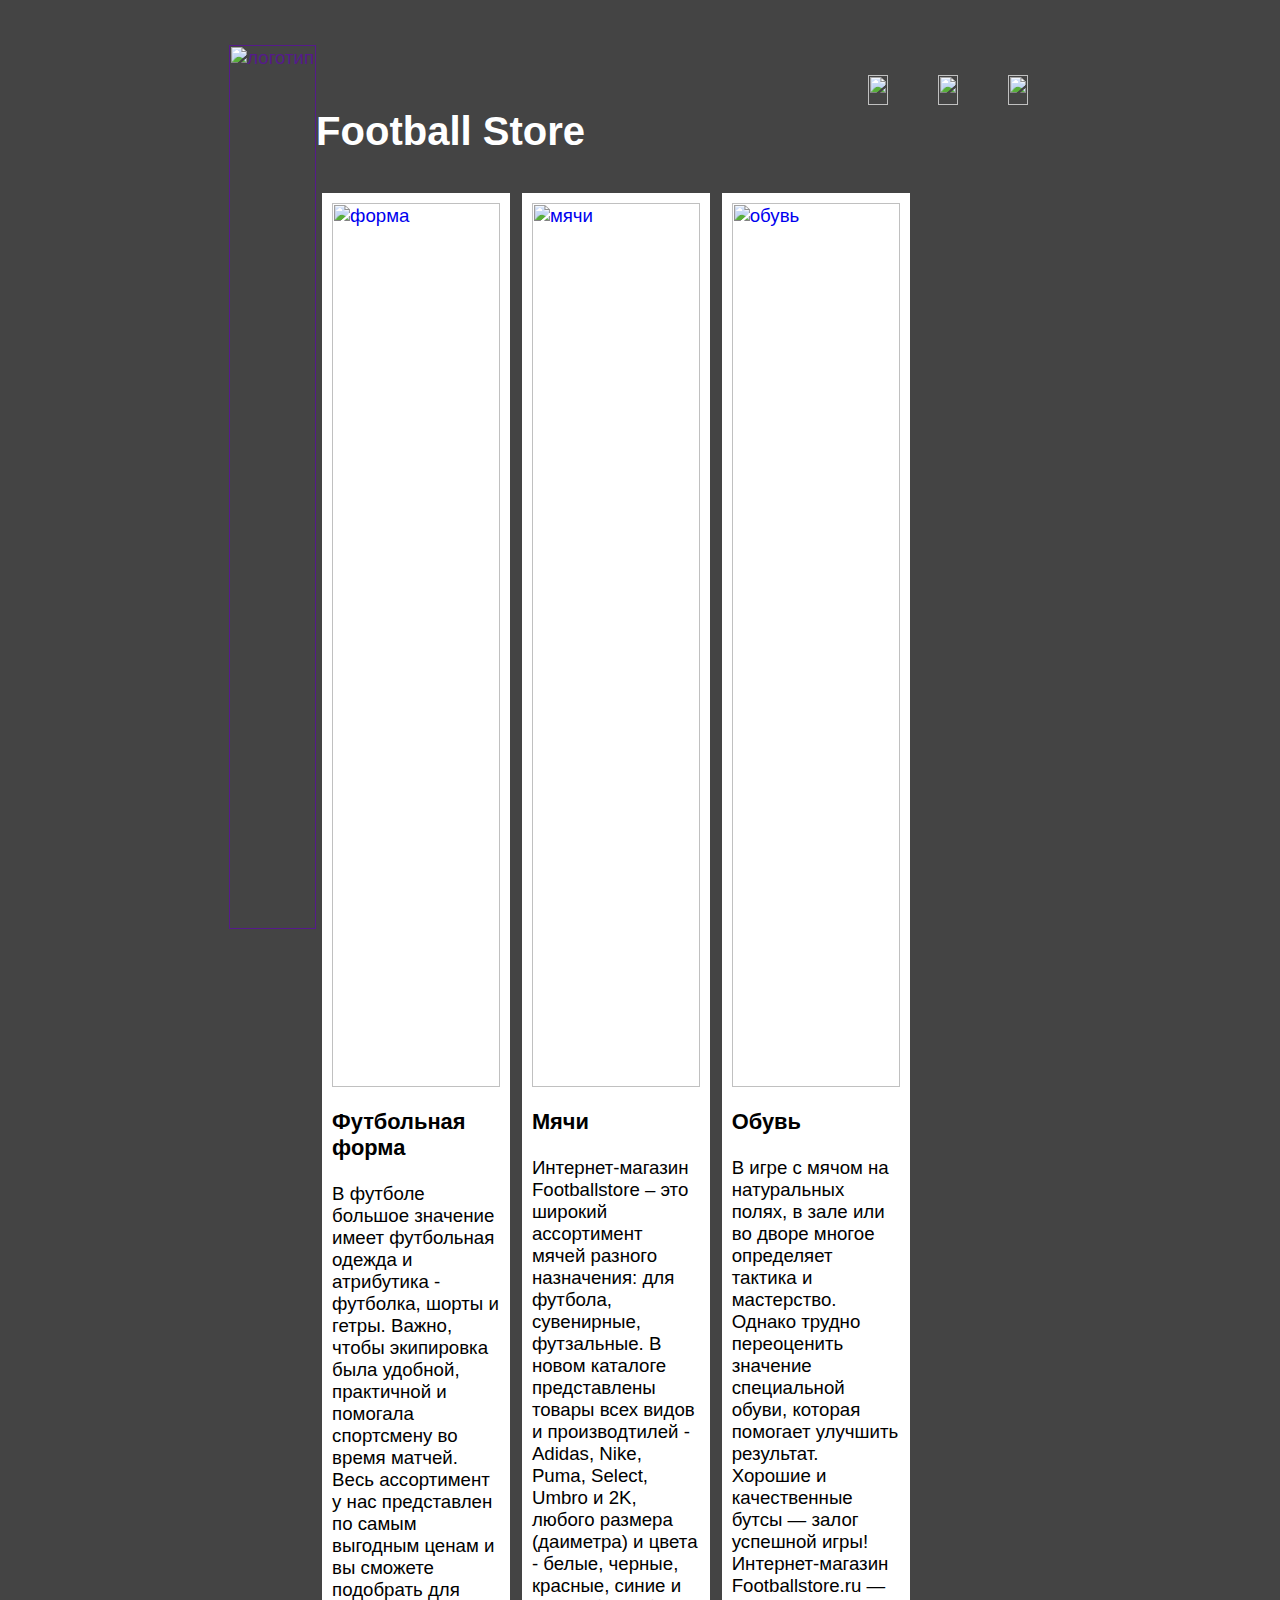
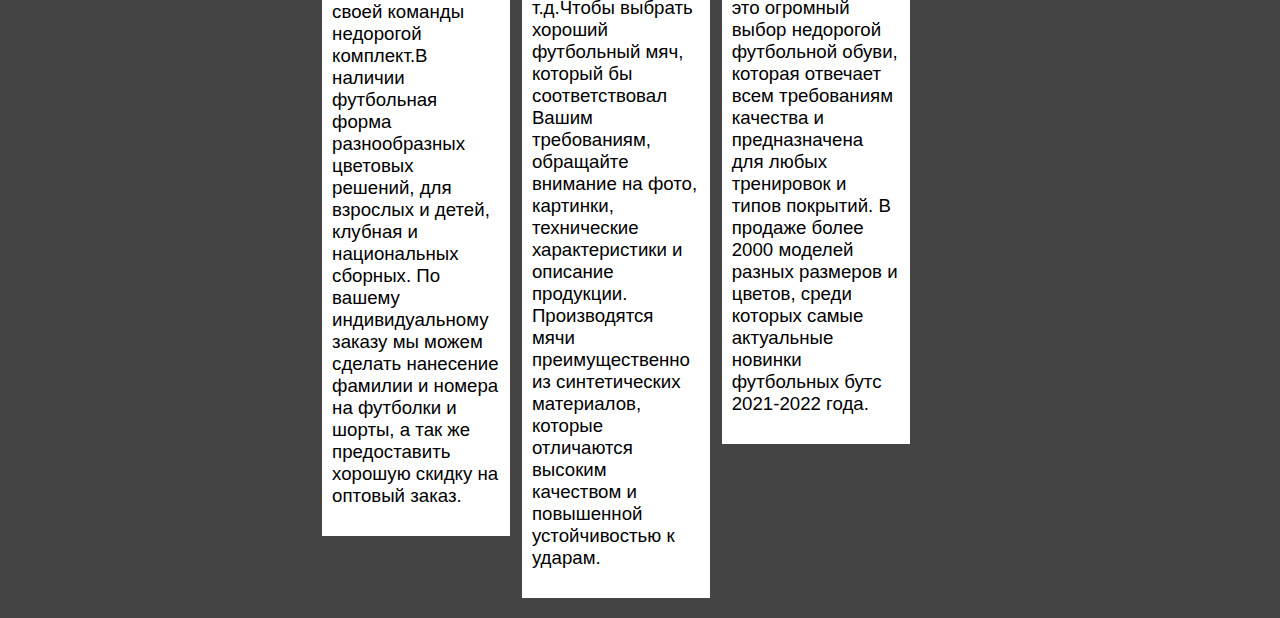
==== index.html @ 66c470af "Add files via upload" ====
<html>
  <head>
   <title>Спортивный магазин</title>
   <link rel="stylesheet" href="style1.css">
  </head>
 <body>
  <header>
     <div class="wrap">
     <div class="header">
     <div class="logo">
     <a href=""><img src="img/мяч.png" alt="логотип"/></a>
     </div>
     <div class="nav">
       <ul>
         <li class="active"><a href="index.html"><img src="https://cdn-icons.flaticon.com/svg/3917/3917711.svg?token=exp=1679547711~hmac=8cbc6a31e59ff4ecce14aeb121516e32" alt=""height="30px"/></a></li>
         <li><a href="Доставка.html"><img src="https://cdn-icons.flaticon.com/svg/5074/5074275.svg?token=exp=1679977332~hmac=9a7c0ade55219f3f5e46f1e806d42c53" alt=""height="30px"/></a></li>
         <li><a href="Контакты.html"><img src="https://www.flaticon.com/svg/vstatic/svg/6422/6422213.svg?token=exp=1679977238~hmac=aba54c6517a7e15ec13ffc0f4606ddb5" alt=""height="30px"/></a></li>
       </ul>

 </div>
</header>

<h1>Football Store</h1>

<div class="row">
<div class="column">
<div class="content">
<a target="_blank"  href="форма.jpg">
<img src="img/форма.jpg" alt="форма">
</a>
<h3>Футбольная форма</h3>
<p>В футболе большое значение имеет футбольная одежда и атрибутика - футболка, шорты и гетры. Важно, чтобы экипировка была удобной, практичной и помогала спортсмену во время матчей. Весь ассортимент у нас представлен по самым выгодным ценам и вы сможете подобрать для своей команды недорогой комплект.В наличии футбольная форма разнообразных цветовых решений, для взрослых и детей, клубная и национальных сборных. По вашему индивидуальному заказу мы можем сделать нанесение фамилии и номера на футболки и шорты, а так же предоставить хорошую скидку на оптовый заказ.</p>
</div>
</div>
<div class="column">
<div class="content">
<a target="_blank"  href="мячи.jpg">
<img src="img/мячи.jpg" alt="мячи">
</a>
<h3>Мячи</h3>
<p>Интернет-магазин Footballstore – это широкий ассортимент мячей разного назначения: для футбола, сувенирные, футзальные. В новом каталоге представлены товары всех видов и производтилей - Adidas, Nike, Puma, Select, Umbro и 2K, любого размера (даиметра) и цвета - белые, черные, красные, синие и т.д.Чтобы выбрать хороший футбольный мяч, который  бы соответствовал Вашим требованиям, обращайте внимание на фото, картинки, технические характеристики и описание продукции. Производятся мячи преимущественно из синтетических материалов, которые отличаются высоким качеством и повышенной устойчивостью к ударам.</p>
</div>
</div>
<div class="column">
<div class="content">
<a target="_blank"  href="обувь.jpg">
<img src="img/обувь.jpg" alt="обувь">
</a>
<h3>Обувь</h3>
<p>В игре с мячом на натуральных полях, в зале или во дворе многое определяет тактика и мастерство. Однако трудно переоценить значение специальной обуви, которая помогает улучшить результат. Хорошие и качественные бутсы — залог успешной игры! Интернет-магазин Footballstore.ru — это огромный выбор недорогой футбольной обуви, которая отвечает всем требованиям качества и предназначена для любых тренировок и типов покрытий. В продаже более 2000 моделей разных размеров и цветов, среди которых самые актуальные новинки футбольных бутс 2021-2022 года.</p>
</div>
</div>
 </body>
</html>
---- style1.css ----
body{
  font-size:  14pt;
  font-family: san-serif;
  background: #444;
}
.wrap{
  margin: auto;
  width: 65%; 
}
.header{
  padding: 2em 0em;
}
.logo{
  float: left; 
}
.logo a {
  display: block; 
}
.nav{
  float: right;  
  
}
.nav > ul > li {
  display:inline-block; 
}
.nav > ul > li > a {
  display: block;
  font-family: sans-serif;
  font-size: 1.2em;
  text-transform: uppercase;
  padding: 0.5em 1em;
  -webkit-transition: 0.9s; 
  -moz-transition: 0.9s;
  -o-transition: 0.9s;
  transition: 0.9s;
}
body {
  font-family: sans-serif;
}
h1 {
    font-size: 40px;
    color: white;
}
.row {
    margin: auto;
}
.row,
.row > .column {
    padding: 6px;
}
.column {
    float:  left;
    width: 15%;
}
 .row:after {
    content: "";
    display: table;
    clear: both;
}

.content {
    background-color: white;
    padding: 10px;
}
img {
  width: 100%;
}
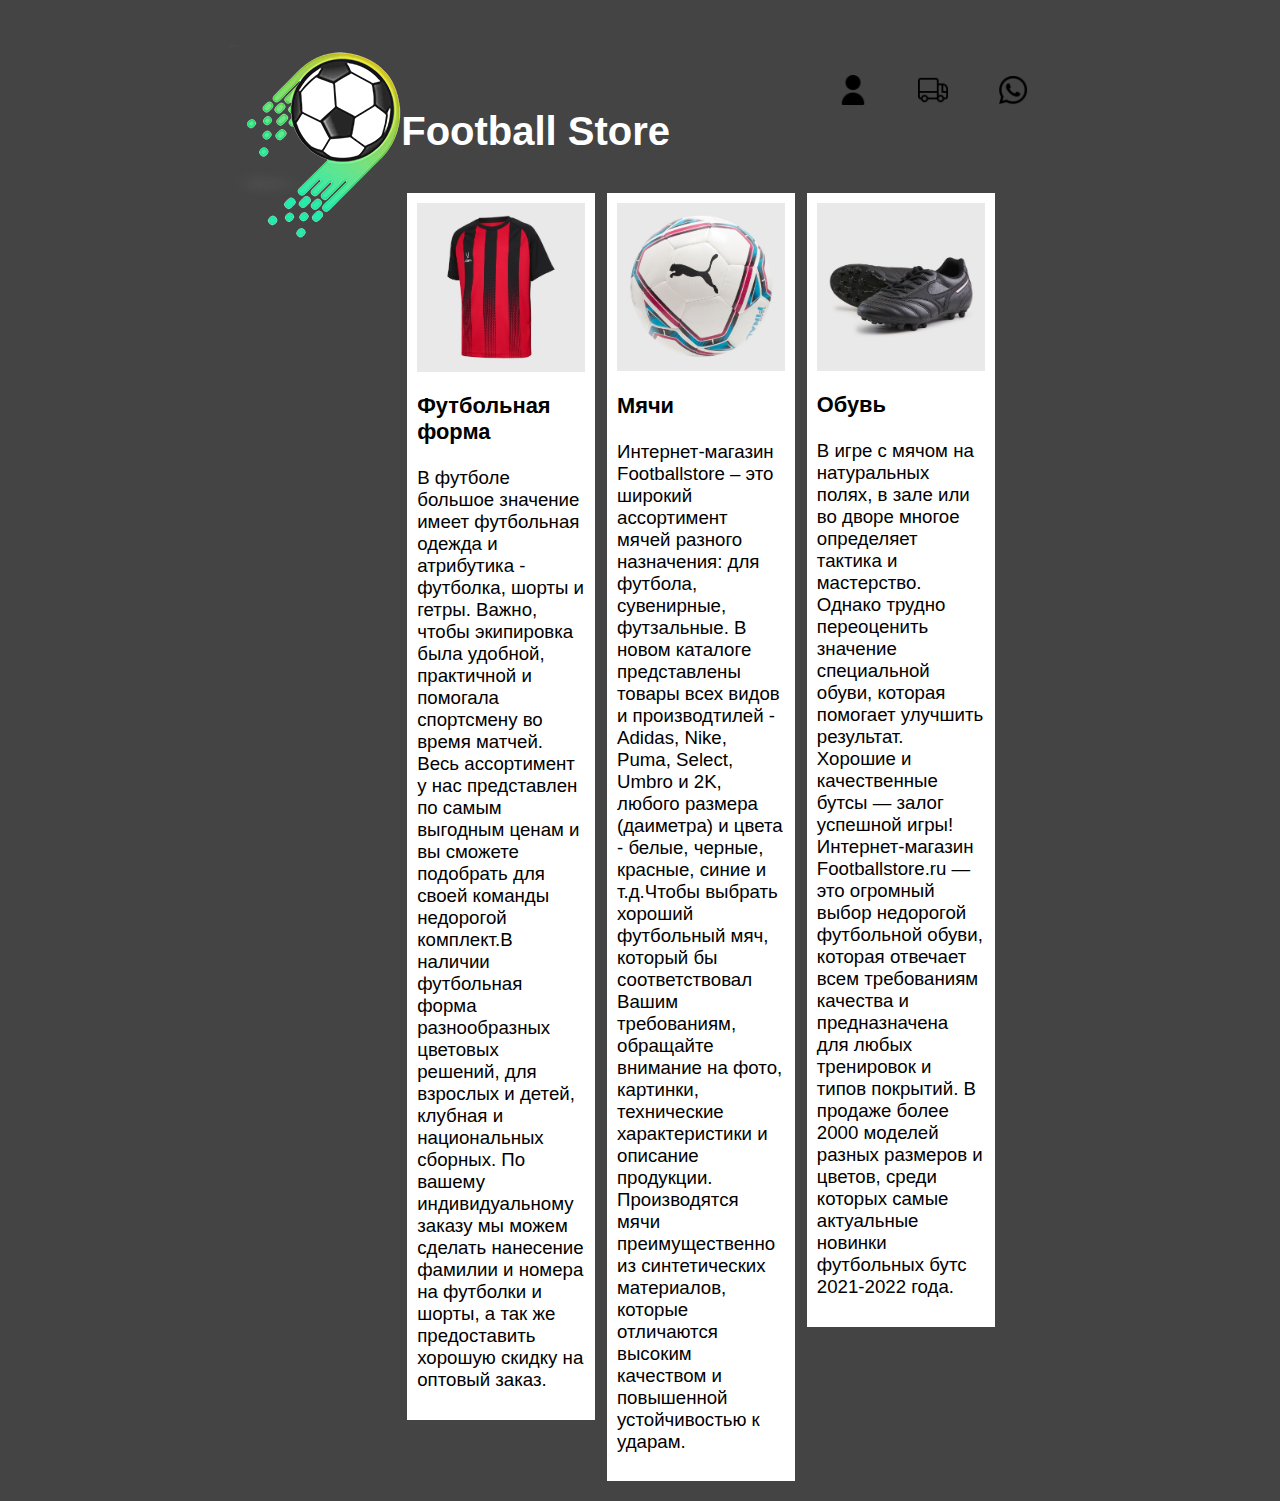
==== commit 6abb3e52: "Add files via upload" ====
--- a/index.html
+++ b/index.html
@@ -12,9 +12,9 @@
      </div>
      <div class="nav">
        <ul>
-         <li class="active"><a href="index.html"><img src="https://cdn-icons.flaticon.com/svg/3917/3917711.svg?token=exp=1679547711~hmac=8cbc6a31e59ff4ecce14aeb121516e32" alt=""height="30px"/></a></li>
-         <li><a href="Доставка.html"><img src="https://cdn-icons.flaticon.com/svg/5074/5074275.svg?token=exp=1679977332~hmac=9a7c0ade55219f3f5e46f1e806d42c53" alt=""height="30px"/></a></li>
-         <li><a href="Контакты.html"><img src="https://www.flaticon.com/svg/vstatic/svg/6422/6422213.svg?token=exp=1679977238~hmac=aba54c6517a7e15ec13ffc0f4606ddb5" alt=""height="30px"/></a></li>
+         <li class="active"><a href="index.html"><img src="img/главная.png" alt=""height="30px"/></a></li>
+         <li><a href="Доставка.html"><img src="img/дост.png" alt=""height="30px"/></a></li>
+         <li><a href="Контакты.html"><img src="img/констакты.png" alt=""height="30px"/></a></li>
        </ul>
 
  </div>
